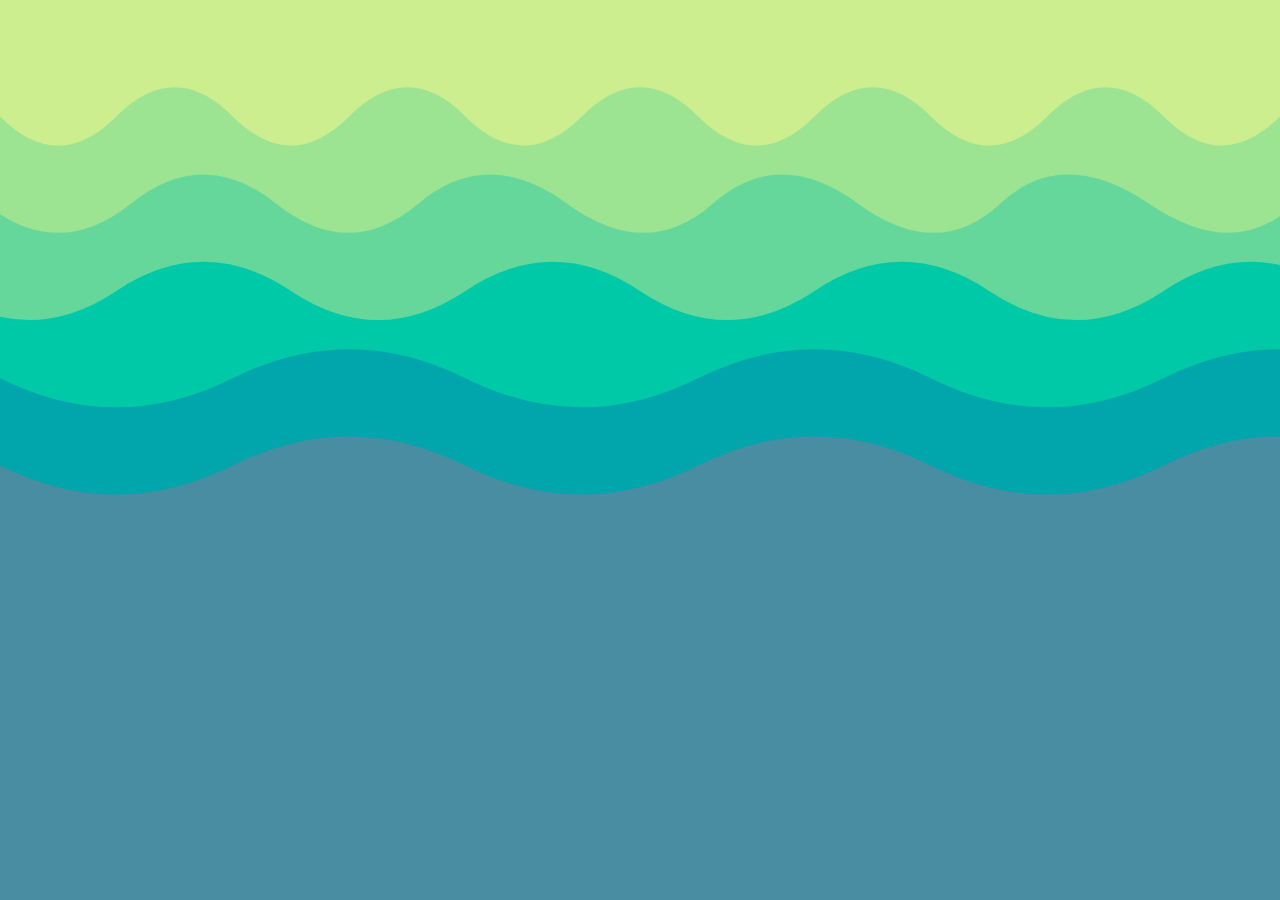
==== index.html @ 3eedd0ba "6.17.26 Finished color scheme. Trying to apply an image idea." ====
<!DOCTYPE html>
<html>
    <head>
        <link rel='stylesheet' href="style.css">
        <script src="testj.js"></script>
    </head>
    <body>
        <div class="layers" style="background-color: var(--f0);">
            <!-- <svg width="100vw" viewBox="0 0 900 25" style="position: absolute; top: calc(100vh - 525px * 100vw / 900px);">
                <path d="M 0 525,
                L 0 100,
                Q 50 50, 100 100
                T 200 100, 300 100, 400 100, 500 100, 600 100, 700 100, 800 100, 900 100, 1000 100,
                L 1000 525,
                Z" 
                fill="var(--a0)"
                />
            </svg> -->
            <img src="BottomLayer.svg" alt="help meh" style="width:100vw; top: 0vh" fill="var(--b0)">

            <!--<svg width="100vw" viewBox="0 0 900 475" style="position: absolute; top: calc(100vh - 475px * 100vw / 900px);">
                <path d="M 0 475,
                L 0 100,
                Q 50 -50, 100 100
                T 200 100, 300 100, 400 100, 500 100, 600 100, 700 100, 800 100, 900 100, 1000 100,
                L 1000 475,
                Z" 
                fill="var(--c0)"
                />
            </svg>
            <svg width="100vw" viewBox="0 0 900 425" style="position: absolute; top: calc(100vh - 425px * 100vw / 900px);">
                <path d="M 0 425,
                L 0 100,
                Q 50 50, 100 100
                T 200 100, 300 100, 400 100, 500 100, 600 100, 700 100, 800 100, 900 100, 1000 100,
                L 1000 425,
                Z" 
                fill="var(--d0)"
                />
            </svg>
            <svg width="100vw" viewBox="0 0 900 375" style="position: absolute; top: calc(100vh - 375px * 100vw / 900px);">
                <path d="M 0 375,
                L 0 100,
                Q 50 -50, 100 100
                T 200 100, 300 100, 400 100, 500 100, 600 100, 700 100, 800 100, 900 100, 1000 100,
                L 1000 375,
                Z" 
                fill="var(--e0)"
                />
            </svg>
            <svg width="100vw" viewBox="0 0 900 325" style="position: absolute; top: calc(100vh - 325px * 100vw / 900px);">
                <path d="M 0 325,
                L 0 100,
                Q 50 50, 100 100
                T 200 100, 300 100, 400 100, 500 100, 600 100, 700 100, 800 100, 900 100, 1000 100,
                L 1000 325,
                Z" 
                fill="var(--f0)"
                />
            </svg>
            <svg width="100vw" viewBox="0 0 900 275" style="position: absolute; top: calc(100vh - 275px * 100vw / 900px);">
                <path d="M 0 275,
                L 0 100,
                Q 50 -50, 100 100
                T 200 100, 300 100, 400 100, 500 100, 600 100, 700 100, 800 100, 900 100, 1000 100,
                L 1000 275,
                Z" 
                fill="var(--g0)"
                />
            </svg>
            <svg width="100vw" viewBox="0 0 900 225" style="position: absolute; top: calc(100vh - 225px * 100vw / 900px);">
                <path d="M 0 225,
                L 0 100,
                Q 50 50, 100 100
                T 200 100, 300 100, 400 100, 500 100, 600 100, 700 100, 800 100, 900 100, 1000 100,
                L 1000 225,
                Z" 
                fill="var(--h0)"
                />
            </svg>
            <svg width="100vw" viewBox="0 0 900 175" style="position: absolute; top: calc(100vh - 175px * 100vw / 900px);">
                <path d="M 0 175,
                L 0 100,
                Q 50 -50, 100 100
                T 200 100, 300 100, 400 100, 500 100, 600 100, 700 100, 800 100, 900 100, 1000 100,
                L 1000 175,
                Z" 
                fill="var(--i0)"
                />
            </svg>
            <svg width="100vw" viewBox="0 0 900 125" style="position: absolute; top: calc(100vh - 125px * 100vw / 900px);">
                <path d="M 0 125,
                L 0 100,
                Q 50 50, 100 100
                T 200 100, 300 100, 400 100, 500 100, 600 100, 700 100, 800 100, 900 100, 1000 100,
                L 1000 125,
                Z" 
                fill="var(--j0)"
                />
            </svg> -->
        </div>
    </body>
</html>
---- style.css ----
/*Pallete(s) being used/considered
    Coolors: 
        Purple Raindrops
        Vibrant Tones:
            
*/
:root {
    /*Mine?*/
    --a0:#ff6b35;
    --b0:#f7c59f;
    --c0:#efefd0;
    --d0:#86cb92;
    --e0:#71b48d;
    --f0:#488da2;
    --g0:#4459b5;
    --h0:#502ea0;
    --i0:#7e11c7;
    --j0:#f322c2;

    /*#845ec2 - Friend palette*/
    --a1:#845ec2;
    --b1:#c197ff;
    --c1:#00c9a7;
    --d1:#005b44;

    /*00c9a7 - matching gradient*/
    --a2: #00c9a7;
    --b2: #00b6bd;
    --c2: #00a0c7;
    --d2: #0088c2;
    --e2: #496ead;
    --f2: #68558d;

    /*00c9a7 - Matching palette*/
    --a3: #00c9a7;
    --b3: #354b45;
    --c3: #98b0a9;
    --d3: #c2a3fd;
    --e3: #8a6fc4;

    /*#00c9a7 - skip shade gradient*/
    --a4: #00c9a7;
    --b4: #66D79B;
    --c4: #9CE492;
    --d4: #CDEE8F;

    /*#00c9a7 - collective*/
    --a5: #00c9a7;
    --b5: #00A6AB;
    --c5: #008FF1;
}

body {
    margin:0px;
}


.layers {
    background:var(--a0);
    height:100vh;
    padding:0px;
    z-index:0;
    align-items: bottom;
    .layer1 {
        background-color:var(--b0);
        height:90vh;
        z-index:1;
        .layer2 {
            background:var(--c0);
            height:80vh;
            z-index:2;
            .layer3 {
                background:var(--d0);
                height:70vh;
                z-index:3;
                .layer4 {
                    background:var(--e0);
                    height:60vh;
                    z-index:4;
                    .layer5 {
                        background:var(--f0);
                        height:50vh;
                        z-index:5;
                        .layer6 {
                            background:var(--g0);
                            height:40vh;
                            z-index:6;
                            .layer7 {
                                background:var(--h0);
                                height:30vh;
                                z-index:7;
                                .layer8 {
                                    background:var(--i0);
                                    height:20vh;
                                    z-index:8;
                                    .layer9 {
                                        background:var(--j0);
                                        height:10vh;
                                        z-index:9;
                                    }
                                }
                            }
                        }
                    }
                }
            }
        }
    }
}
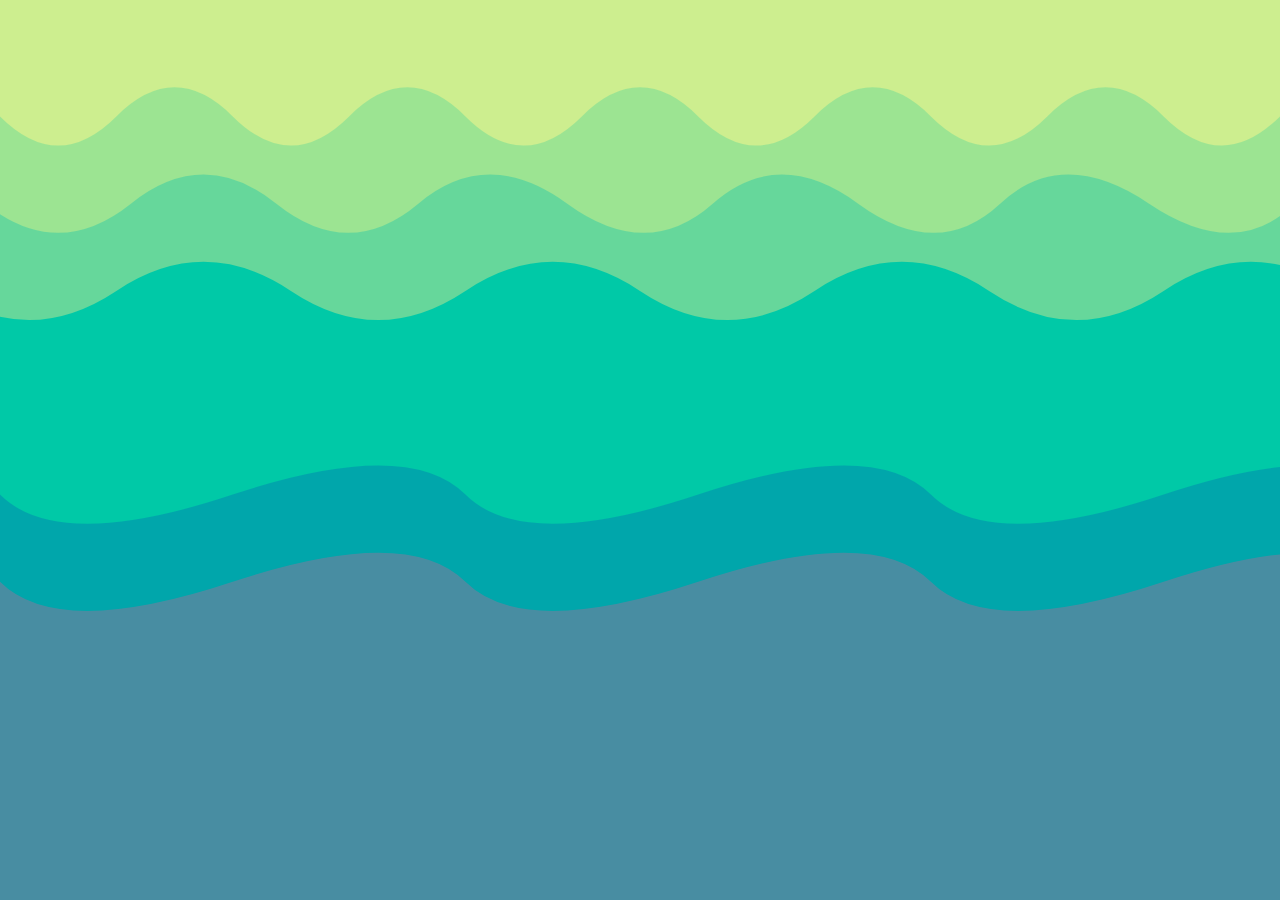
==== commit a77f5838: "6.17.26 12.52pm Switching entirely to variables for svg title." ====
--- a/index.html
+++ b/index.html
@@ -12,12 +12,14 @@
                 Q 50 50, 100 100
                 T 200 100, 300 100, 400 100, 500 100, 600 100, 700 100, 800 100, 900 100, 1000 100,
                 L 1000 525,
-                Z" 
+                Z"
                 fill="var(--a0)"
                 />
             </svg> -->
-            <img src="BottomLayer.svg" alt="help meh" style="width:100vw; top: 0vh" fill="var(--b0)">
-
+            <object type="image/svg+xml" data='BottomLayer.svg?topmost=0'>
+            </object>
+            <!-- <img src="BottomLayer.svg" alt="help meh" style="width:100vw; top: 0vh" fill="var(--b0)"> -->
+            
             <!--<svg width="100vw" viewBox="0 0 900 475" style="position: absolute; top: calc(100vh - 475px * 100vw / 900px);">
                 <path d="M 0 475,
                 L 0 100,
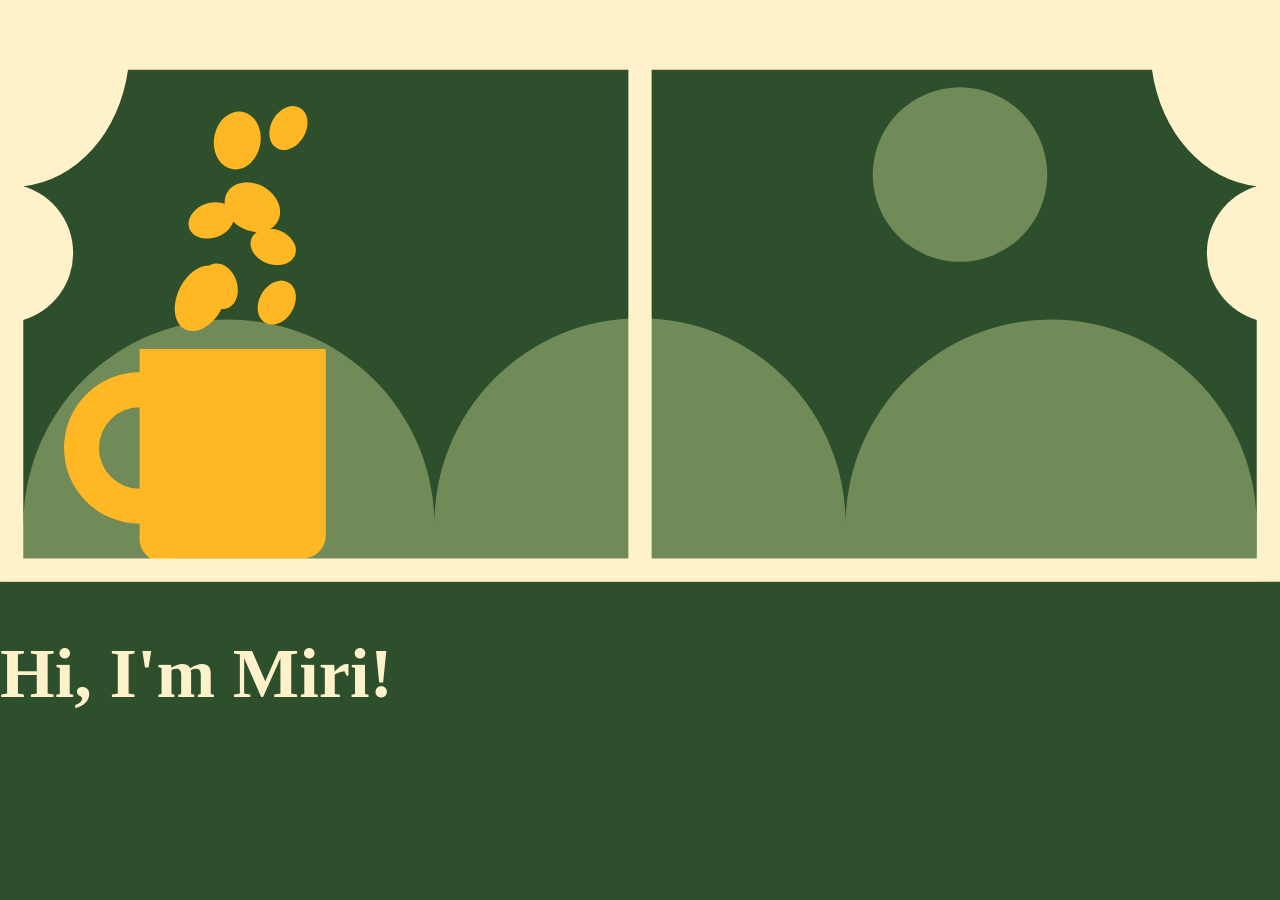
==== commit f4cc22ba: "7.1.26 11.29am finsihed coding svg main files." ====
--- a/index.html
+++ b/index.html
@@ -2,104 +2,142 @@
 <html>
     <head>
         <link rel='stylesheet' href="style.css">
-        <script src="testj.js"></script>
+        <script defer src="testj.js"></script>
+        
+        <svg id="layersave" viewBox="0, 0, 1100, 500" xmlns="http://www.w3.org/2000/svg" xmlns:xlink="http://www.w3.org/1999/xlink">
+            <defs>
+                <g class="layers">
+                    <path class="home" id="window" d="M 0, 0
+                    L 0, 500 1100, 500 1100, 0
+                    Z
+                    M 110, 60
+                    A 100 120 0 0 1 20, 160
+                    A 60 60 0 0 1 20, 275
+                    L 20, 480 540, 480 540, 60
+                    Z
+                    M 990, 60
+                    A 100 120 0 0 0 1080, 160
+                    A 60 60 0 0 0 1080, 275
+                    L 1080, 480 560, 480 560, 60
+                    Z" fill-rule="evenodd"
+                    />
+                    <g class="home" id="mug"><path d="
+                        M 155, 280
+                        a 20, 30 27 1 1 1, 1
+                        Z
+                        m 25, -20
+                        a 20, 15 72 1 1 1, 1
+                        Z
+                        m -15, -60
+                        a 20, 15 160 1 1 1, 1
+                        Z
+                        m 25, -60
+                        a 20, 25 10 1 1 1, 1
+                        Z
+                        m 30, 80
+                        a 20, 15 -160 1 1 1, 1
+                        Z
+                        m 5, 55
+                        a 20, 15 -60 1 1 1, 1
+                        Z
+                        m -25, -85
+                        a 20, 25 -60 1 1 1, 1
+                        Z
+                        m 35, -65
+                        a 20, 15 -60 1 1 1, 1
+                        Z"/>    
+
+                        <path d="M 150, 480
+                        A 20, 20 0 0 1 120, 460
+                        L 120, 450
+                        A 50, 50 0 1 1 120 320
+                        L 120, 300 280, 300 280, 460
+                        A 20, 20 0 0 1 260, 480
+                        Z
+                        M 120, 420
+                        A 30, 30 0 1 1 120 350
+                        Z" fill-rule="evenodd"
+                        /> 
+                    </g> 
+                    <path class="home"id="midground" d="M 0 500
+                    L 20 450
+                    A 176.67 176.67 90 0 1 373.33 450
+                    A 176.67 176.67 90 0 1 726.67 450
+                    A 176.67 176.67 90 0 1 1080 450
+                    L 1080, 500
+                    Z
+                    
+                    M 900 150
+                    A 75 75 0 1 0 750 150
+                    A 75 75 0 1 0 900 150
+                    " fill-rule="evenodd"
+                    /> 
+                    <path class="home"id="background" d="M 0, 0
+                    L 0, 500 1100, 500 1100, 0
+                    Z" fill-rule="evenodd"
+                    /> 
+                </g>
+            </defs>
+        </svg>
     </head>
-    <body>
-        <div class="layers" style="background-color: var(--f0);">
-            <!-- <svg width="100vw" viewBox="0 0 900 25" style="position: absolute; top: calc(100vh - 525px * 100vw / 900px);">
-                <path d="M 0 525,
-                L 0 100,
-                Q 50 50, 100 100
-                T 200 100, 300 100, 400 100, 500 100, 600 100, 700 100, 800 100, 900 100, 1000 100,
-                L 1000 525,
-                Z"
-                fill="var(--a0)"
-                />
-            </svg> -->
-            <object type="image/svg+xml" data='BottomLayer.svg?topmost=0'>
-            </object>
-            <!-- <img src="BottomLayer.svg" alt="help meh" style="width:100vw; top: 0vh" fill="var(--b0)"> -->
-            
-            <!--<svg width="100vw" viewBox="0 0 900 475" style="position: absolute; top: calc(100vh - 475px * 100vw / 900px);">
-                <path d="M 0 475,
-                L 0 100,
-                Q 50 -50, 100 100
-                T 200 100, 300 100, 400 100, 500 100, 600 100, 700 100, 800 100, 900 100, 1000 100,
-                L 1000 475,
-                Z" 
-                fill="var(--c0)"
-                />
-            </svg>
-            <svg width="100vw" viewBox="0 0 900 425" style="position: absolute; top: calc(100vh - 425px * 100vw / 900px);">
-                <path d="M 0 425,
-                L 0 100,
-                Q 50 50, 100 100
-                T 200 100, 300 100, 400 100, 500 100, 600 100, 700 100, 800 100, 900 100, 1000 100,
-                L 1000 425,
-                Z" 
-                fill="var(--d0)"
-                />
-            </svg>
-            <svg width="100vw" viewBox="0 0 900 375" style="position: absolute; top: calc(100vh - 375px * 100vw / 900px);">
-                <path d="M 0 375,
-                L 0 100,
-                Q 50 -50, 100 100
-                T 200 100, 300 100, 400 100, 500 100, 600 100, 700 100, 800 100, 900 100, 1000 100,
-                L 1000 375,
-                Z" 
-                fill="var(--e0)"
-                />
-            </svg>
-            <svg width="100vw" viewBox="0 0 900 325" style="position: absolute; top: calc(100vh - 325px * 100vw / 900px);">
-                <path d="M 0 325,
-                L 0 100,
-                Q 50 50, 100 100
-                T 200 100, 300 100, 400 100, 500 100, 600 100, 700 100, 800 100, 900 100, 1000 100,
-                L 1000 325,
-                Z" 
-                fill="var(--f0)"
-                />
-            </svg>
-            <svg width="100vw" viewBox="0 0 900 275" style="position: absolute; top: calc(100vh - 275px * 100vw / 900px);">
-                <path d="M 0 275,
-                L 0 100,
-                Q 50 -50, 100 100
-                T 200 100, 300 100, 400 100, 500 100, 600 100, 700 100, 800 100, 900 100, 1000 100,
-                L 1000 275,
-                Z" 
-                fill="var(--g0)"
-                />
-            </svg>
-            <svg width="100vw" viewBox="0 0 900 225" style="position: absolute; top: calc(100vh - 225px * 100vw / 900px);">
-                <path d="M 0 225,
-                L 0 100,
-                Q 50 50, 100 100
-                T 200 100, 300 100, 400 100, 500 100, 600 100, 700 100, 800 100, 900 100, 1000 100,
-                L 1000 225,
-                Z" 
-                fill="var(--h0)"
-                />
-            </svg>
-            <svg width="100vw" viewBox="0 0 900 175" style="position: absolute; top: calc(100vh - 175px * 100vw / 900px);">
-                <path d="M 0 175,
-                L 0 100,
-                Q 50 -50, 100 100
-                T 200 100, 300 100, 400 100, 500 100, 600 100, 700 100, 800 100, 900 100, 1000 100,
-                L 1000 175,
-                Z" 
-                fill="var(--i0)"
-                />
-            </svg>
-            <svg width="100vw" viewBox="0 0 900 125" style="position: absolute; top: calc(100vh - 125px * 100vw / 900px);">
-                <path d="M 0 125,
-                L 0 100,
-                Q 50 50, 100 100
-                T 200 100, 300 100, 400 100, 500 100, 600 100, 700 100, 800 100, 900 100, 1000 100,
-                L 1000 125,
-                Z" 
-                fill="var(--j0)"
-                />
-            </svg> -->
-        </div>
+    <body style="background-color:var(--first);color:var(--fourth)">
+        <!-- <img class="layer top" id="top"src="assets/Layer5.svg"/>
+        <img class="layer top" id="middle"src="assets/Layer4.svg"/>
+        <img class="layer top" id="bottom"src="assets/Layer3.svg"/>
+        <img class="layer bottom" id="bottom" src="assets/Layer2.svg"/>
+        <img class="layer bottom" id="middle" src="assets/Layer1.svg"/>
+        <img class="layer bottom" id="top" src="assets/Layer0.svg"/> -->
+        
+        
+        <svg class="layer" id="layer3" viewBox="0, 0, 1100, 500" xmlns="http://www.w3.org/2000/svg" xmlns:xlink="http://www.w3.org/1999/xlink" width="100vw">
+            <use x="0" y="0" href="#background" fill="var(--first)"/>
+        </svg>
+        <svg class="layer" id="layer2" viewBox="0, 0, 1100, 500" xmlns="http://www.w3.org/2000/svg" xmlns:xlink="http://www.w3.org/1999/xlink" width="100vw">
+            <use x="0" y="0" href="#midground" fill="var(--second)"/>
+        </svg>
+        <svg class="layer" id="layer2" viewBox="0, 0, 1100, 500" xmlns="http://www.w3.org/2000/svg" xmlns:xlink="http://www.w3.org/1999/xlink" width="100vw">
+            <use x="0" y="0" href="#mug" fill="var(--third)"/>
+        </svg>
+        <svg class="layer" id="layer1" viewBox="0, 0, 1100, 500" xmlns="http://www.w3.org/2000/svg" xmlns:xlink="http://www.w3.org/1999/xlink" width="100vw">
+            <use x="0" y="0" href="#window" fill="var(--fourth)"/>
+        </svg>
+        <h1>Hi, I'm Miri!</h1>
+
+        <!--<header>
+            <div class="navbar">
+                <button id="home" onclick="location.href='index.html'">Home</button>
+                <button id="trad">About Me</button>
+                <button id="holiday">Experience</button>
+                <button id="comfort">Projects</button>
+            </div>
+        </header>
+        <main>
+            <div class="banner">
+                <h1>Miri Jones</h1>
+                <h4 class="subtitle"></h4>
+            </div>
+            <div class="image">
+                <img src="" alt="Filler image">
+            </div>
+            <div class="content" id="recipes">
+                <div class="clipbd">
+                    <h1></h1>
+                    <h2>Coding Languages</h2>
+                        <ul id="comfort">
+                        <li>Javascript</li>
+                        <li>CSS</li>
+                        <li>HTML</li>
+                        <li>Python</li>
+                    </ul>
+                    <h2>Skills</h2>
+                        <ul>
+                            <li></li>
+                        </ul>
+                </div>
+            </div>
+        </main>
+        <footer>
+
+            </footer> -->
     </body>
 </html>
--- a/style.css
+++ b/style.css
@@ -48,62 +48,49 @@
     --a5: #00c9a7;
     --b5: #00A6AB;
     --c5: #008FF1;
+
+    --first: #2D4F2B;
+    --second: #708A58;
+    --third: #FFB823;
+    --fourth: #FFF1CA;
 }
 
 body {
     margin:0px;
 }
 
+:is(p, ul, ol, a, button, img) {
+    font-size:2vw;
+}
 
-.layers {
-    background:var(--a0);
-    height:100vh;
-    padding:0px;
+h1 {
+    font-size:5.5vw;
+}
+
+h2 {
+    font-size:4.5vw;
+}
+
+h3 {
+    font-size:3.5vw;
+}
+
+h4 {
+    font-size:3vw;
+}
+
+.layer{
+    width:100vw;
+    position:absolute;
+    left:0px;
+    top:0px;
+    z-index:-1;
+}
+
+#layer1 {
+    fill:red;
+}
+
+:not(.layer) {
     z-index:0;
-    align-items: bottom;
-    .layer1 {
-        background-color:var(--b0);
-        height:90vh;
-        z-index:1;
-        .layer2 {
-            background:var(--c0);
-            height:80vh;
-            z-index:2;
-            .layer3 {
-                background:var(--d0);
-                height:70vh;
-                z-index:3;
-                .layer4 {
-                    background:var(--e0);
-                    height:60vh;
-                    z-index:4;
-                    .layer5 {
-                        background:var(--f0);
-                        height:50vh;
-                        z-index:5;
-                        .layer6 {
-                            background:var(--g0);
-                            height:40vh;
-                            z-index:6;
-                            .layer7 {
-                                background:var(--h0);
-                                height:30vh;
-                                z-index:7;
-                                .layer8 {
-                                    background:var(--i0);
-                                    height:20vh;
-                                    z-index:8;
-                                    .layer9 {
-                                        background:var(--j0);
-                                        height:10vh;
-                                        z-index:9;
-                                    }
-                                }
-                            }
-                        }
-                    }
-                }
-            }
-        }
-    }
 }
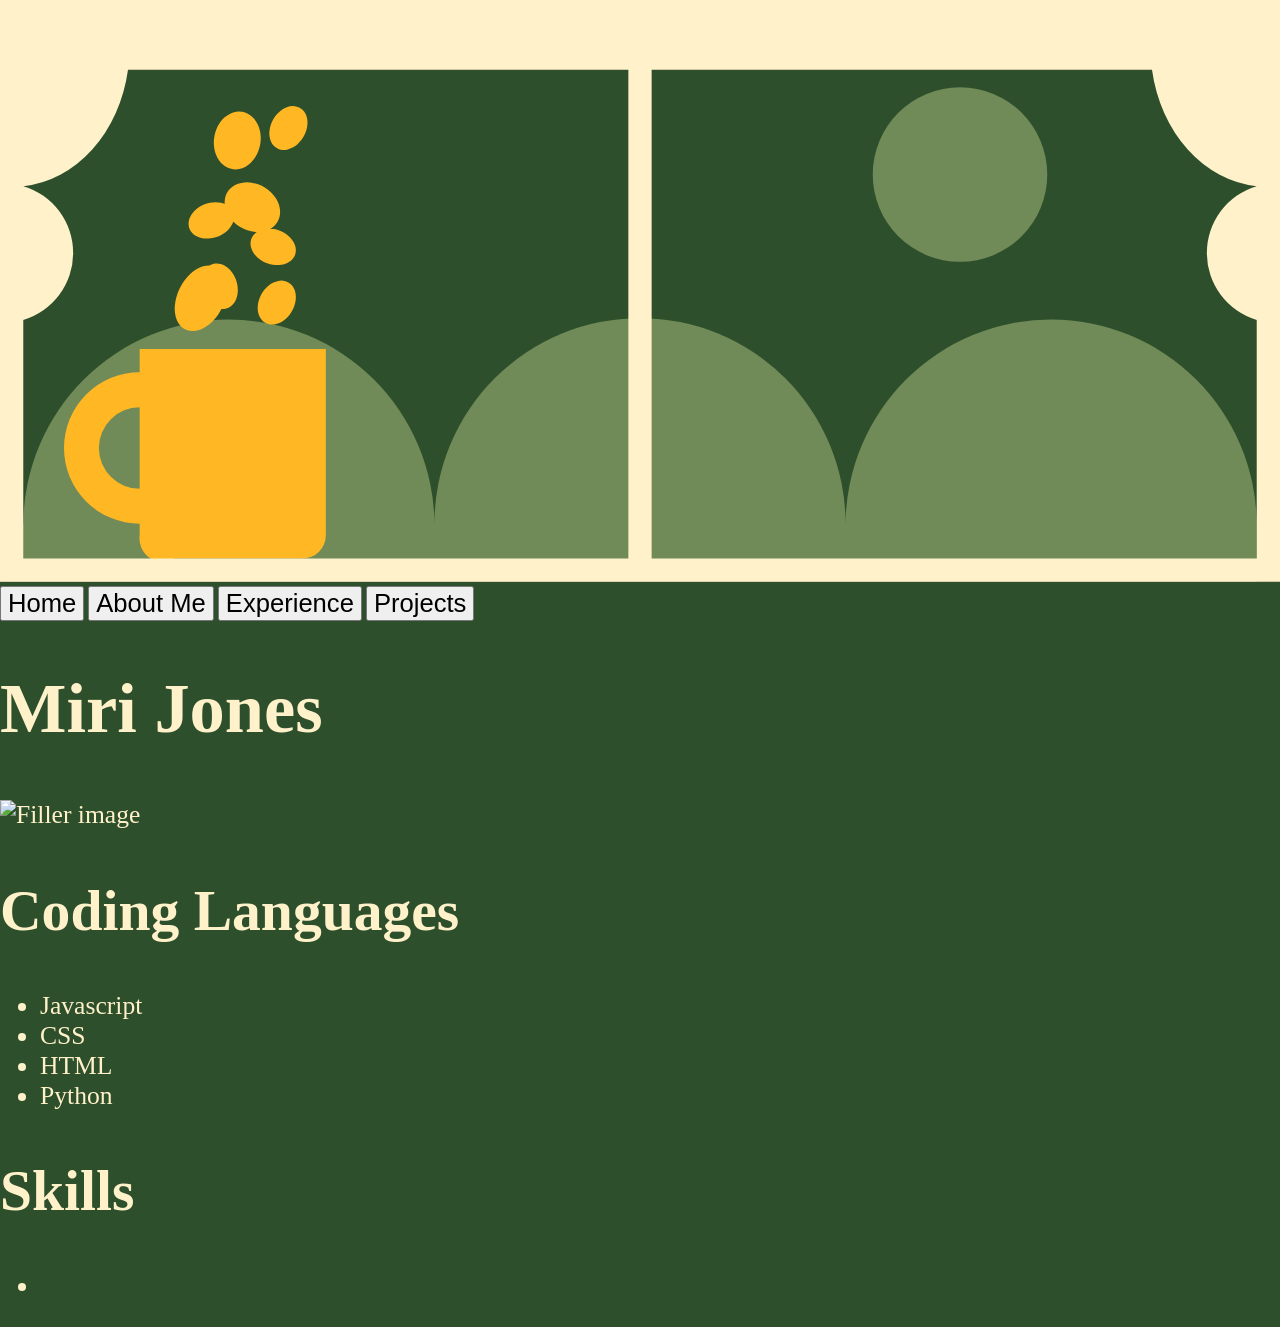
==== commit 1d002b47: "7.1.26 11.31am Show basic structures" ====
--- a/index.html
+++ b/index.html
@@ -81,14 +81,6 @@
         </svg>
     </head>
     <body style="background-color:var(--first);color:var(--fourth)">
-        <!-- <img class="layer top" id="top"src="assets/Layer5.svg"/>
-        <img class="layer top" id="middle"src="assets/Layer4.svg"/>
-        <img class="layer top" id="bottom"src="assets/Layer3.svg"/>
-        <img class="layer bottom" id="bottom" src="assets/Layer2.svg"/>
-        <img class="layer bottom" id="middle" src="assets/Layer1.svg"/>
-        <img class="layer bottom" id="top" src="assets/Layer0.svg"/> -->
-        
-        
         <svg class="layer" id="layer3" viewBox="0, 0, 1100, 500" xmlns="http://www.w3.org/2000/svg" xmlns:xlink="http://www.w3.org/1999/xlink" width="100vw">
             <use x="0" y="0" href="#background" fill="var(--first)"/>
         </svg>
@@ -101,9 +93,7 @@
         <svg class="layer" id="layer1" viewBox="0, 0, 1100, 500" xmlns="http://www.w3.org/2000/svg" xmlns:xlink="http://www.w3.org/1999/xlink" width="100vw">
             <use x="0" y="0" href="#window" fill="var(--fourth)"/>
         </svg>
-        <h1>Hi, I'm Miri!</h1>
-
-        <!--<header>
+        <header>
             <div class="navbar">
                 <button id="home" onclick="location.href='index.html'">Home</button>
                 <button id="trad">About Me</button>
@@ -138,6 +128,6 @@
         </main>
         <footer>
 
-            </footer> -->
+        </footer>
     </body>
 </html>
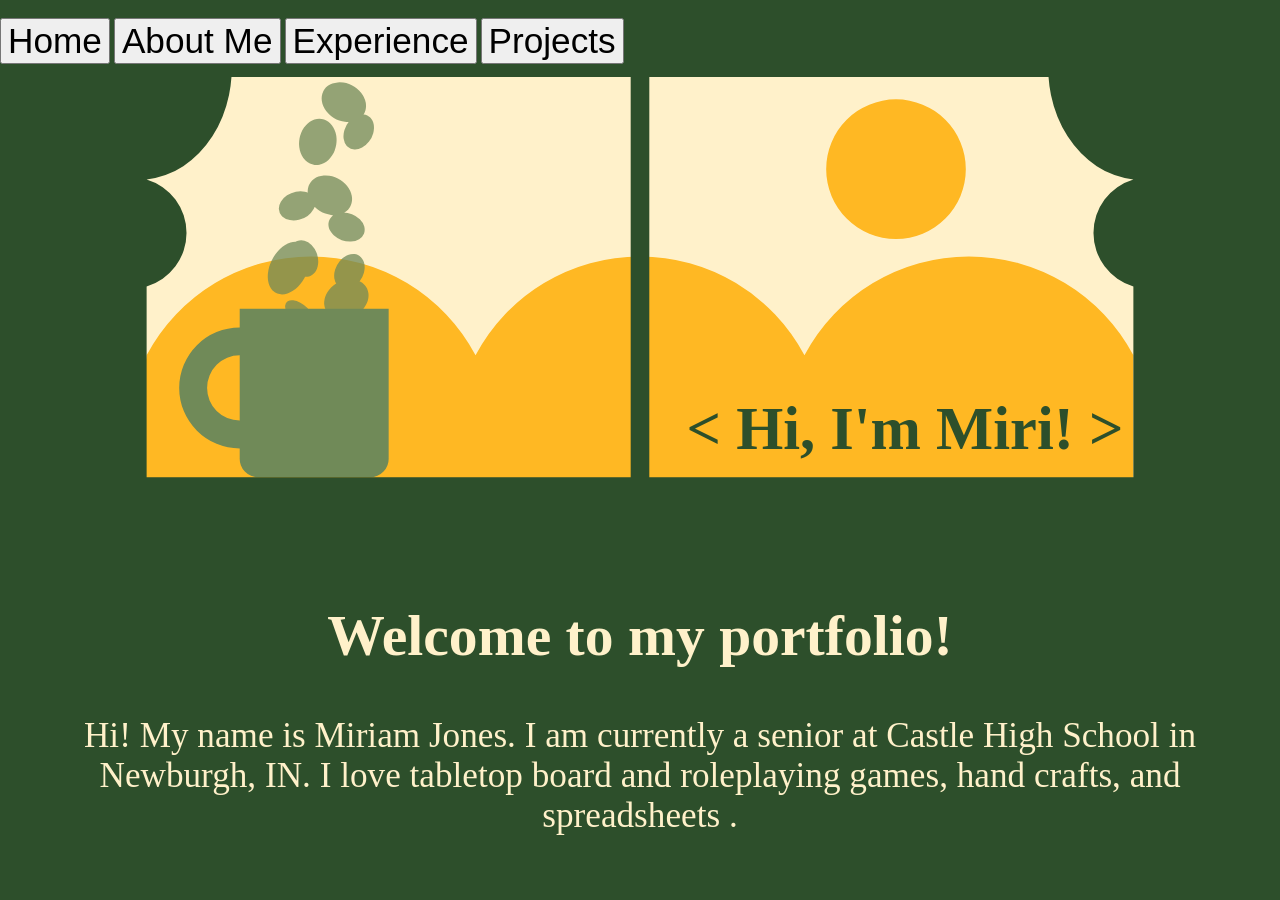
==== commit b5f98191: "7.1.26 Adding separate Information now." ====
--- a/index.html
+++ b/index.html
@@ -3,131 +3,122 @@
     <head>
         <link rel='stylesheet' href="style.css">
         <script defer src="testj.js"></script>
-        
-        <svg id="layersave" viewBox="0, 0, 1100, 500" xmlns="http://www.w3.org/2000/svg" xmlns:xlink="http://www.w3.org/1999/xlink">
+        <svg height="0" width="0" id="layersave" viewBox="0, 0, 0, 0" xmlns="http://www.w3.org/2000/svg" xmlns:xlink="http://www.w3.org/1999/xlink">
             <defs>
-                <g class="layers">
-                    <path class="home" id="window" d="M 0, 0
+                <g class="home" id="window">
+                    <path id="window" d="M 0, 0
                     L 0, 500 1100, 500 1100, 0
                     Z
-                    M 110, 60
+                    M 110, 20
                     A 100 120 0 0 1 20, 160
                     A 60 60 0 0 1 20, 275
-                    L 20, 480 540, 480 540, 60
+                    L 20, 480 540, 480 540, 20
                     Z
-                    M 990, 60
+                    M 990, 20
                     A 100 120 0 0 0 1080, 160
                     A 60 60 0 0 0 1080, 275
-                    L 1080, 480 560, 480 560, 60
+                    L 1080, 480 560, 480 560, 20
                     Z" fill-rule="evenodd"
                     />
-                    <g class="home" id="mug"><path d="
-                        M 155, 280
-                        a 20, 30 27 1 1 1, 1
-                        Z
-                        m 25, -20
-                        a 20, 15 72 1 1 1, 1
-                        Z
-                        m -15, -60
-                        a 20, 15 160 1 1 1, 1
-                        Z
-                        m 25, -60
-                        a 20, 25 10 1 1 1, 1
-                        Z
-                        m 30, 80
-                        a 20, 15 -160 1 1 1, 1
-                        Z
-                        m 5, 55
-                        a 20, 15 -60 1 1 1, 1
-                        Z
-                        m -25, -85
-                        a 20, 25 -60 1 1 1, 1
-                        Z
-                        m 35, -65
-                        a 20, 15 -60 1 1 1, 1
-                        Z"/>    
-
-                        <path d="M 150, 480
-                        A 20, 20 0 0 1 120, 460
-                        L 120, 450
-                        A 50, 50 0 1 1 120 320
-                        L 120, 300 280, 300 280, 460
-                        A 20, 20 0 0 1 260, 480
-                        Z
-                        M 120, 420
-                        A 30, 30 0 1 1 120 350
-                        Z" fill-rule="evenodd"
-                        /> 
-                    </g> 
-                    <path class="home"id="midground" d="M 0 500
-                    L 20 450
-                    A 176.67 176.67 90 0 1 373.33 450
-                    A 176.67 176.67 90 0 1 726.67 450
-                    A 176.67 176.67 90 0 1 1080 450
-                    L 1080, 500
+                    <text id="text"x="600" y="450" style="font:bold 65px serif">&lt; Hi, I'm Miri! &gt;</text>
+                </g>
+                <g class="home" id="mug">
+                    <path style="opacity: 75%" id="steam" d="
+                    M 155, 280
+                    a 20, 30 27 1 1 1, 1
                     Z
-                    
-                    M 900 150
-                    A 75 75 0 1 0 750 150
-                    A 75 75 0 1 0 900 150
-                    " fill-rule="evenodd"
-                    /> 
-                    <path class="home"id="background" d="M 0, 0
-                    L 0, 500 1100, 500 1100, 0
+                    m 25, -20
+                    a 20, 15 72 1 1 1, 1
+                    Z
+                    m -15, -60
+                    a 20, 15 160 1 1 1, 1
+                    Z
+                    m 25, -60
+                    a 20, 25 10 1 1 1, 1
+                    Z
+                    m 30, 80
+                    a 20, 15 -160 1 1 1, 1
+                    Z
+                    m 5, 55
+                    a 20, 15 -60 1 1 1, 1
+                    Z
+                    m -25, -85
+                    a 20, 25 -60 1 1 1, 1
+                    Z
+                    m 35, -65
+                    a 20, 15 -60 1 1 1, 1
+                    Z
+                    m -20, -35
+                    a 20, 25 -60 1 1 1, 1
+                    Z
+                    m 0, 215
+                    a 20, 25 60 1 1 1, 1
+                    Z
+                    m -40, 5
+                    a 10, 18 -50 1 1 1, 1
+                    Z"/>
+                    <path id="mug" d="M 140, 481
+                    A 20, 20 0 0 1 120, 460
+                    L 120, 450
+                    A 50, 50 0 1 1 120 320
+                    L 120, 300 280, 300 280, 460
+                    A 20, 20 0 0 1 260, 481
+                    Z
+                    M 120, 420
+                    A 30, 30 0 1 1 120 350
                     Z" fill-rule="evenodd"
                     /> 
-                </g>
+                </g> 
+                <path class="home"id="midground" d="M 0 500
+                L 20 350
+                A 200 200 90 0 1 373.33 350
+                A 200 200 90 0 1 726.67 350
+                A 200 200 90 0 1 1080 350
+                L 1080, 500
+                Z
+                
+                M 900 150
+                A 75 75 0 1 0 750 150
+                A 75 75 0 1 0 900 150
+                " fill-rule="evenodd"
+                /> 
+                <path class="home"id="background" d="M 0, 0
+                L 0, 500 1100, 500 1100, 0
+                Z" fill-rule="evenodd"
+                />
             </defs>
         </svg>
+        <title>Miriam Jones' Portfolio</title>
     </head>
-    <body style="background-color:var(--first);color:var(--fourth)">
-        <svg class="layer" id="layer3" viewBox="0, 0, 1100, 500" xmlns="http://www.w3.org/2000/svg" xmlns:xlink="http://www.w3.org/1999/xlink" width="100vw">
-            <use x="0" y="0" href="#background" fill="var(--first)"/>
-        </svg>
-        <svg class="layer" id="layer2" viewBox="0, 0, 1100, 500" xmlns="http://www.w3.org/2000/svg" xmlns:xlink="http://www.w3.org/1999/xlink" width="100vw">
-            <use x="0" y="0" href="#midground" fill="var(--second)"/>
-        </svg>
-        <svg class="layer" id="layer2" viewBox="0, 0, 1100, 500" xmlns="http://www.w3.org/2000/svg" xmlns:xlink="http://www.w3.org/1999/xlink" width="100vw">
-            <use x="0" y="0" href="#mug" fill="var(--third)"/>
-        </svg>
-        <svg class="layer" id="layer1" viewBox="0, 0, 1100, 500" xmlns="http://www.w3.org/2000/svg" xmlns:xlink="http://www.w3.org/1999/xlink" width="100vw">
-            <use x="0" y="0" href="#window" fill="var(--fourth)"/>
-        </svg>
-        <header>
-            <div class="navbar">
-                <button id="home" onclick="location.href='index.html'">Home</button>
-                <button id="trad">About Me</button>
-                <button id="holiday">Experience</button>
-                <button id="comfort">Projects</button>
+    <body>
+        <div class="navbar">
+            <button id="home" onclick="location.href='index.html'">Home</button>
+            <button id="trad">About Me</button>
+            <button id="holiday">Experience</button>
+            <button id="comfort">Projects</button>
+        </div>
+        <div class="svg-layer">
+            <svg class="layer" id="layer3" viewBox="0, 51, 1100, 500" xmlns="http://www.w3.org/2000/svg" xmlns:xlink="http://www.w3.org/1999/xlink" width="100vw">
+                <use x="0" y="0" href="#background" fill="var(--fourth)"/>
+            </svg>
+            <svg class="layer" id="layer2" viewBox="0, 51, 1100, 500" xmlns="http://www.w3.org/2000/svg" xmlns:xlink="http://www.w3.org/1999/xlink" width="100vw">
+                <use x="0" y="0" href="#midground" fill="var(--third)"/>
+            </svg>
+            <svg class="layer" id="layer2" viewBox="0, 51, 1100, 500" xmlns="http://www.w3.org/2000/svg" xmlns:xlink="http://www.w3.org/1999/xlink" width="100vw">
+                <use x="0" y="0" href="#mug" fill="var(--second)"/>
+            </svg>
+            <svg class="layer" id="layer1" viewBox="0, 50, 1100, 500" xmlns="http://www.w3.org/2000/svg" xmlns:xlink="http://www.w3.org/1999/xlink" width="100vw">
+                <use x="0" y="0" href="#window" fill="var(--first)"/>
+            </svg>
+        </div>   
+        <div class="banner">
+            <h1>Hi, I'm <br>Miri Jones!</h1>
+        </div>
+        <div class="content"> 
+            <div class="thickmargin centered">
+            <h2>Welcome to my portfolio!</h2>
+            <p>Hi! My name is Miriam Jones. I am currently a senior at Castle High School in Newburgh, IN. I love tabletop board and roleplaying games, hand crafts, and spreadsheets .</p>
             </div>
-        </header>
-        <main>
-            <div class="banner">
-                <h1>Miri Jones</h1>
-                <h4 class="subtitle"></h4>
-            </div>
-            <div class="image">
-                <img src="" alt="Filler image">
-            </div>
-            <div class="content" id="recipes">
-                <div class="clipbd">
-                    <h1></h1>
-                    <h2>Coding Languages</h2>
-                        <ul id="comfort">
-                        <li>Javascript</li>
-                        <li>CSS</li>
-                        <li>HTML</li>
-                        <li>Python</li>
-                    </ul>
-                    <h2>Skills</h2>
-                        <ul>
-                            <li></li>
-                        </ul>
-                </div>
-            </div>
-        </main>
-        <footer>
-
-        </footer>
+        </div>
     </body>
 </html>
--- a/style.css
+++ b/style.css
@@ -1,66 +1,19 @@
-/*Pallete(s) being used/considered
-    Coolors: 
-        Purple Raindrops
-        Vibrant Tones:
-            
-*/
 :root {
-    /*Mine?*/
-    --a0:#ff6b35;
-    --b0:#f7c59f;
-    --c0:#efefd0;
-    --d0:#86cb92;
-    --e0:#71b48d;
-    --f0:#488da2;
-    --g0:#4459b5;
-    --h0:#502ea0;
-    --i0:#7e11c7;
-    --j0:#f322c2;
-
-    /*#845ec2 - Friend palette*/
-    --a1:#845ec2;
-    --b1:#c197ff;
-    --c1:#00c9a7;
-    --d1:#005b44;
-
-    /*00c9a7 - matching gradient*/
-    --a2: #00c9a7;
-    --b2: #00b6bd;
-    --c2: #00a0c7;
-    --d2: #0088c2;
-    --e2: #496ead;
-    --f2: #68558d;
-
-    /*00c9a7 - Matching palette*/
-    --a3: #00c9a7;
-    --b3: #354b45;
-    --c3: #98b0a9;
-    --d3: #c2a3fd;
-    --e3: #8a6fc4;
-
-    /*#00c9a7 - skip shade gradient*/
-    --a4: #00c9a7;
-    --b4: #66D79B;
-    --c4: #9CE492;
-    --d4: #CDEE8F;
-
-    /*#00c9a7 - collective*/
-    --a5: #00c9a7;
-    --b5: #00A6AB;
-    --c5: #008FF1;
-
     --first: #2D4F2B;
     --second: #708A58;
     --third: #FFB823;
     --fourth: #FFF1CA;
+    overscroll-behavior:none;
 }
 
 body {
     margin:0px;
+    background:var(--first);
+    color:var(--fourth);
 }
 
 :is(p, ul, ol, a, button, img) {
-    font-size:2vw;
+    font-size:2.75vw;
 }
 
 h1 {
@@ -79,18 +32,52 @@
     font-size:3vw;
 }
 
-.layer{
-    width:100vw;
-    position:absolute;
-    left:0px;
-    top:0px;
+.svg-layer{
+    position:relative;
     z-index:-1;
+    width:80vw;
+    top:1vw;
+    height: calc(450px * 100vw / 1100px);
+    left: calc((20vw) / 2);
+    .layer{
+        width:100%;
+        position:absolute;
+        z-index:-1;
+    }
 }
 
-#layer1 {
-    fill:red;
+.centered {
+    text-align:center;
 }
 
-:not(.layer) {
+.thickmargin {
+    padding:2vw;
+}
+
+.navbar {
+    width:100vw;
+    z-index: 1;
+}
+
+:not(.svglayers) {
     z-index:0;
+}
+
+.banner {
+    width:30vw;
+    padding-left:55vw;
+    text-align:left;
+    z-index:2;
+    top:5vw;
+    /* background-color:var(--first); */
+    display:none;
+    position:relative;
+    color:var(--third)
+}
+
+.content {
+    position:relative;
+    background:var(--first);
+    color:var(--fourth);
+    top: calc(400 * 100vw / 1100);
 }
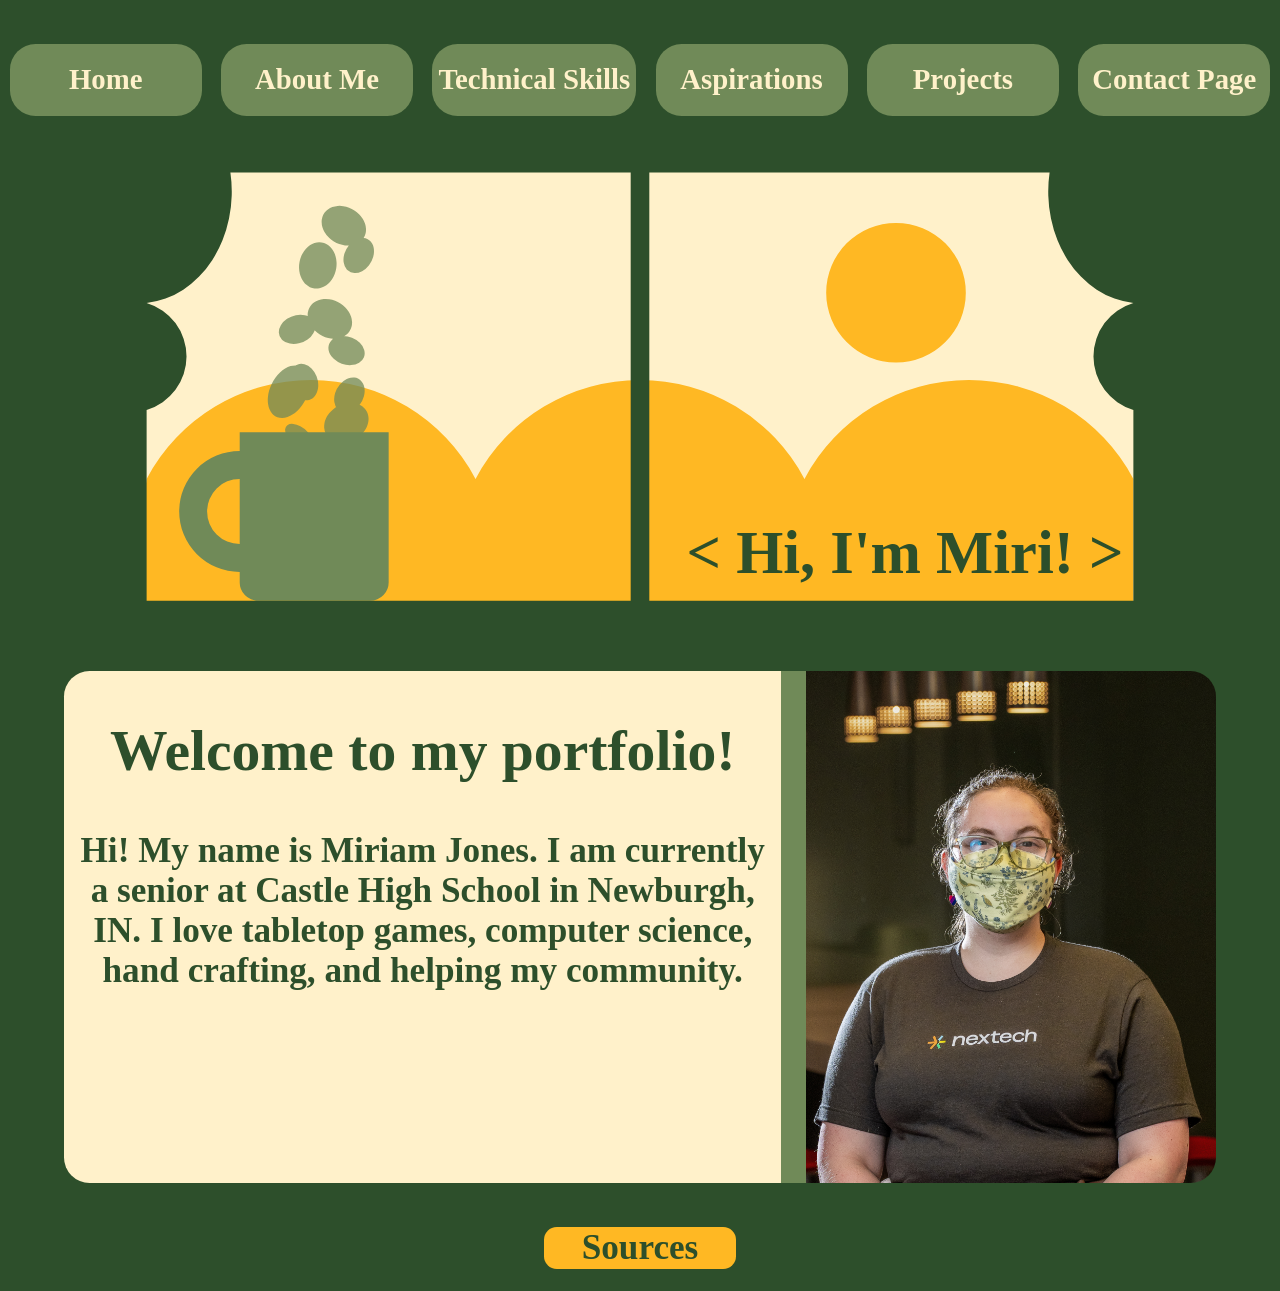
==== commit 5a68fa7a: "7.1.26 3.13pm Finished styling home page" ====
--- a/index.html
+++ b/index.html
@@ -93,21 +93,23 @@
     <body>
         <div class="navbar">
             <button id="home" onclick="location.href='index.html'">Home</button>
-            <button id="trad">About Me</button>
-            <button id="holiday">Experience</button>
-            <button id="comfort">Projects</button>
+            <button id="about"onclick="location.href='about.html'">About Me</button>
+            <button id="techskill" onclick="location.href='techskill.html'">Technical Skills</button>
+            <button onclick="location.href='aspirations.html'"id="aspirations">Aspirations</button>
+            <button onclick="location.href='projects.html'"id="aspirations">Projects</button>
+            <button onclick="location.href='projects.html'"id="contact">Contact Page</button>
         </div>
         <div class="svg-layer">
-            <svg class="layer" id="layer3" viewBox="0, 51, 1100, 500" xmlns="http://www.w3.org/2000/svg" xmlns:xlink="http://www.w3.org/1999/xlink" width="100vw">
+            <svg class="layer" id="layer3" viewBox="0, 1, 1100, 500" xmlns="http://www.w3.org/2000/svg" xmlns:xlink="http://www.w3.org/1999/xlink" width="100vw">
                 <use x="0" y="0" href="#background" fill="var(--fourth)"/>
             </svg>
-            <svg class="layer" id="layer2" viewBox="0, 51, 1100, 500" xmlns="http://www.w3.org/2000/svg" xmlns:xlink="http://www.w3.org/1999/xlink" width="100vw">
+            <svg class="layer" id="layer2" viewBox="0, 1, 1100, 500" xmlns="http://www.w3.org/2000/svg" xmlns:xlink="http://www.w3.org/1999/xlink" width="100vw">
                 <use x="0" y="0" href="#midground" fill="var(--third)"/>
             </svg>
-            <svg class="layer" id="layer2" viewBox="0, 51, 1100, 500" xmlns="http://www.w3.org/2000/svg" xmlns:xlink="http://www.w3.org/1999/xlink" width="100vw">
+            <svg class="layer" id="layer2" viewBox="0, 1, 1100, 500" xmlns="http://www.w3.org/2000/svg" xmlns:xlink="http://www.w3.org/1999/xlink" width="100vw">
                 <use x="0" y="0" href="#mug" fill="var(--second)"/>
             </svg>
-            <svg class="layer" id="layer1" viewBox="0, 50, 1100, 500" xmlns="http://www.w3.org/2000/svg" xmlns:xlink="http://www.w3.org/1999/xlink" width="100vw">
+            <svg class="layer" id="layer1" viewBox="0, 0, 1100, 500" xmlns="http://www.w3.org/2000/svg" xmlns:xlink="http://www.w3.org/1999/xlink" width="100vw">
                 <use x="0" y="0" href="#window" fill="var(--first)"/>
             </svg>
         </div>   
@@ -115,10 +117,16 @@
             <h1>Hi, I'm <br>Miri Jones!</h1>
         </div>
         <div class="content"> 
-            <div class="thickmargin centered">
+            <div class="thickmargin centered" id="originality">
             <h2>Welcome to my portfolio!</h2>
-            <p>Hi! My name is Miriam Jones. I am currently a senior at Castle High School in Newburgh, IN. I love tabletop board and roleplaying games, hand crafts, and spreadsheets .</p>
+            <p>Hi! My name is Miriam Jones. I am currently a senior at Castle High School in Newburgh, IN. I love tabletop games, computer science, hand crafting, and helping my community. </p>
             </div>
+            <div class="centered">
+                <img id="profileimg" src="assets/MiriJones.jpg">
+            </div>
+        </div>
+        <div id="footer">
+            <button onclick="location.href='projects.html'"id="sources">Sources</button>
         </div>
     </body>
 </html>
--- a/style.css
+++ b/style.css
@@ -8,12 +8,18 @@
 
 body {
     margin:0px;
+    padding:0px;
+    font-family: Georgia, 'Times New Roman', Times, serif;
     background:var(--first);
     color:var(--fourth);
+    padding-bottom:5vh;
+    margin-bottom:5vh;
 }
 
 :is(p, ul, ol, a, button, img) {
     font-size:2.75vw;
+    font-family: Georgia, 'Times New Roman', Times, serif;
+    font-weight:550;
 }
 
 h1 {
@@ -26,6 +32,10 @@
 
 h3 {
     font-size:3.5vw;
+}
+
+svg {
+    z-index:-3;
 }
 
 h4 {
@@ -46,6 +56,21 @@
     }
 }
 
+#profileimg {
+    height: 40vw;
+    object-fit:cover;
+    border-radius: 0px 2vw 2vw 0px;
+    border-left: var(--second) solid 2vw;
+}
+
+#originality {
+    height: 40vw;
+    padding:0px 1vw 0px 1vw;
+    border-radius: 2vw 0px 0px 2vw;
+    background:var(--fourth);
+    color:var(--first);
+}
+
 .centered {
     text-align:center;
 }
@@ -56,11 +81,31 @@
 
 .navbar {
     width:100vw;
-    z-index: 1;
-}
-
-:not(.svglayers) {
-    z-index:0;
+    z-index: 8;
+    height:inherith;
+    max-height:10vh;
+    padding:0px;
+    margin:0px;
+    top:0px;
+    position:sticky;
+    background:var(--first);
+    padding-bottom:2vw;
+    padding-top:2vw;
+    justify-content:space-around;
+    display:flex;
+    button {
+        min-width:15vw;
+        background:var(--second);
+        color:var(--fourth);
+        border:0px;
+        height:8vh;
+        font-size:2.25vw;
+        border-radius:2vw;
+    }
+    button:hover {
+        background:var(--fourth);
+        color:var(--first);
+    }
 }
 
 .banner {
@@ -79,5 +124,28 @@
     position:relative;
     background:var(--first);
     color:var(--fourth);
+    padding:5vw;
     top: calc(400 * 100vw / 1100);
+    display:flex;
+    justify-content:space-around;
+    align-content:center;
+}
+#footer{
+    position: relative;
+    top: calc(380 * 100vw / 1100);
+    padding:5vw;
+    padding-top:0px;
+    button {
+        position:absolute;
+        width:15vw;
+        background:var(--third);
+        color:var(--first);
+        border:0px;
+        border-radius:1vw;
+        left: calc((100vw - 15vw) / 2);
+    }
+    button:hover {
+        background:var(--fourth);
+        color:var(--first);
+    }
 }
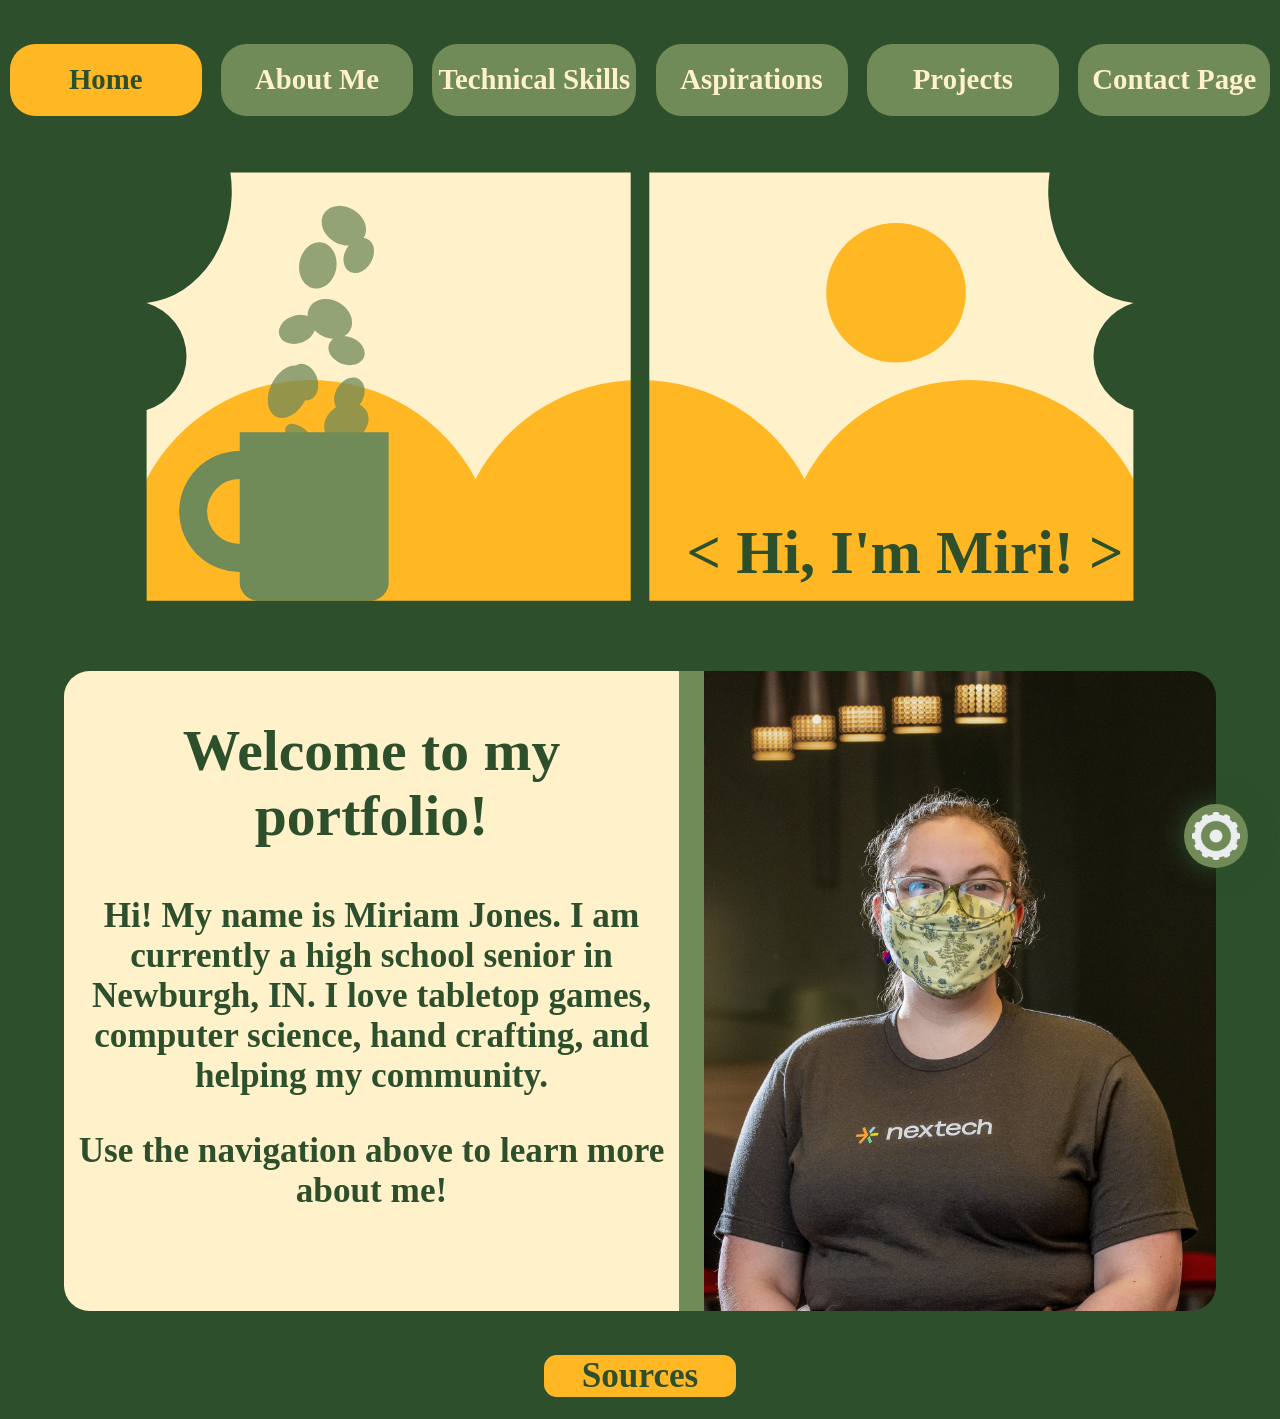
==== commit 76163580: "Finished Aspirations" ====
--- a/index.html
+++ b/index.html
@@ -1,8 +1,7 @@
 <!DOCTYPE html>
 <html>
     <head>
-        <link rel='stylesheet' href="style.css">
-        <script defer src="testj.js"></script>
+        <link rel='stylesheet' href="homestyle.css">
         <svg height="0" width="0" id="layersave" viewBox="0, 0, 0, 0" xmlns="http://www.w3.org/2000/svg" xmlns:xlink="http://www.w3.org/1999/xlink">
             <defs>
                 <g class="home" id="window">
@@ -88,6 +87,7 @@
                 />
             </defs>
         </svg>
+        <script defer src="script.js"></script>
         <title>Miriam Jones' Portfolio</title>
     </head>
     <body>
@@ -112,21 +112,21 @@
             <svg class="layer" id="layer1" viewBox="0, 0, 1100, 500" xmlns="http://www.w3.org/2000/svg" xmlns:xlink="http://www.w3.org/1999/xlink" width="100vw">
                 <use x="0" y="0" href="#window" fill="var(--first)"/>
             </svg>
-        </div>   
-        <div class="banner">
-            <h1>Hi, I'm <br>Miri Jones!</h1>
         </div>
         <div class="content"> 
             <div class="thickmargin centered" id="originality">
             <h2>Welcome to my portfolio!</h2>
-            <p>Hi! My name is Miriam Jones. I am currently a senior at Castle High School in Newburgh, IN. I love tabletop games, computer science, hand crafting, and helping my community. </p>
+            <p>Hi! My name is Miriam Jones. I am currently a high school senior in Newburgh, IN. I love tabletop games, computer science, hand crafting, and helping my community.</p> <p> Use the navigation above to learn more about me!</p>
             </div>
             <div class="centered">
                 <img id="profileimg" src="assets/MiriJones.jpg">
             </div>
         </div>
         <div id="footer">
-            <button onclick="location.href='projects.html'"id="sources">Sources</button>
+            <button onclick="location.href='sources.html'"id="sources">Sources</button>
+        </div>    
+        <div id="access">
+            <button id="accessb"></button>
         </div>
-    </body>
+        </body>
 </html>
--- a/homestyle.css
+++ b/homestyle.css
@@ -0,0 +1,179 @@
+:root {
+    --first: #2D4F2B;
+    --second: #708A58;
+    --third: #FFB823;
+    --fourth: #FFF1CA;
+    overscroll-behavior:none;
+}
+
+body {
+    margin:0px;
+    padding:0px;
+    font-family: Georgia, 'Times New Roman', Times, serif;
+    background:var(--first);
+    color:var(--fourth);
+    padding-bottom:5vh;
+    margin-bottom:5vh;
+}
+
+:is(p, ul, ol, a, button, img) {
+    font-size:2.75vw;
+    font-family: Georgia, 'Times New Roman', Times, serif;
+    font-weight:550;
+}
+
+h1 {
+    font-size:5.5vw;
+}
+
+h2 {
+    font-size:4.5vw;
+}
+
+h3 {
+    font-size:3.5vw;
+}
+
+svg {
+    z-index:-3;
+}
+
+h4 {
+    font-size:3vw;
+}
+
+.svg-layer{
+    position:relative;
+    z-index:-1;
+    width:80vw;
+    top:1vw;
+    height: calc(450px * 100vw / 1100px);
+    left: calc((20vw) / 2);
+    .layer{
+        width:100%;
+        position:absolute;
+        z-index:-1;
+    }
+}
+
+#profileimg {
+    height: 50vw;
+    max-width:45vw;
+    object-fit:cover;
+    border-radius: 0px 2vw 2vw 0px;
+    border-left: var(--second) solid 2vw;
+}
+
+#originality {
+    height: 50vw;
+    padding:0px 1vw 0px 1vw;
+    border-radius: 2vw 0px 0px 2vw;
+    background:var(--fourth);
+    color:var(--first);
+}
+
+.centered {
+    text-align:center;
+}
+
+.thickmargin {
+    padding:2vw;
+}
+
+.navbar {
+    width:100vw;
+    z-index: 8;
+    height:inherith;
+    max-height:10vh;
+    padding:0px;
+    margin:0px;
+    top:0px;
+    position:sticky;
+    background:var(--first);
+    padding-bottom:2vw;
+    padding-top:2vw;
+    justify-content:space-around;
+    display:flex;
+    button {
+        min-width:15vw;
+        background:var(--second);
+        color:var(--fourth);
+        border:0px;
+        height:8vh;
+        font-size:2.25vw;
+        border-radius:2vw;
+    }
+    #home {
+        background:var(--third);
+        color:var(--first);
+    }
+    #home:hover {
+        background:var(--fourth);
+        color:var(--third);
+    }
+    button:hover {
+        background:var(--fourth);
+        color:var(--first);
+    }
+}
+
+.banner {
+    text-align:left;
+    z-index:2;
+    top:5vw;
+    padding:0px 5vw;
+    position:initial;
+}
+
+.content {
+    position:relative;
+    background:var(--first);
+    color:var(--fourth);
+    padding:5vw;
+    top: calc(400 * 100vw / 1100);
+    display:flex;
+    justify-content:space-around;
+    align-content:center;
+}
+#footer{
+    position: relative;
+    top: calc(380 * 100vw / 1100);
+    padding:5vw;
+    padding-top:0px;
+    button {
+        position:absolute;
+        width:15vw;
+        background:var(--third);
+        color:var(--first);
+        border:0px;
+        border-radius:1vw;
+        left: calc((100vw - 15vw) / 2);
+    }
+    button:hover {
+        background:var(--fourth);
+        color:var(--first);
+    }
+}
+
+#access{
+    z-index:10;
+    position:fixed;
+    top: calc(100vh - 7.5vw);
+    left: calc(100vw - 7.5vw);
+    button {
+        height:5vw;
+        width:5vw;
+        border:0px;
+        border-radius:50%;
+        background: var(--second);
+        filter:drop-shadow(0 0 1vw var(--first));
+        background-image:url("assets/Alienvalley-Osx-Dock-Replacement-Settings.72.png");
+        background-size:75%;
+        background-position:center;
+        background-repeat:no-repeat;
+    }
+    button:hover {
+        background-color:var(--third);
+        filter:drop-shadow(0 0 .5vw var(--fourth));
+    }
+}
